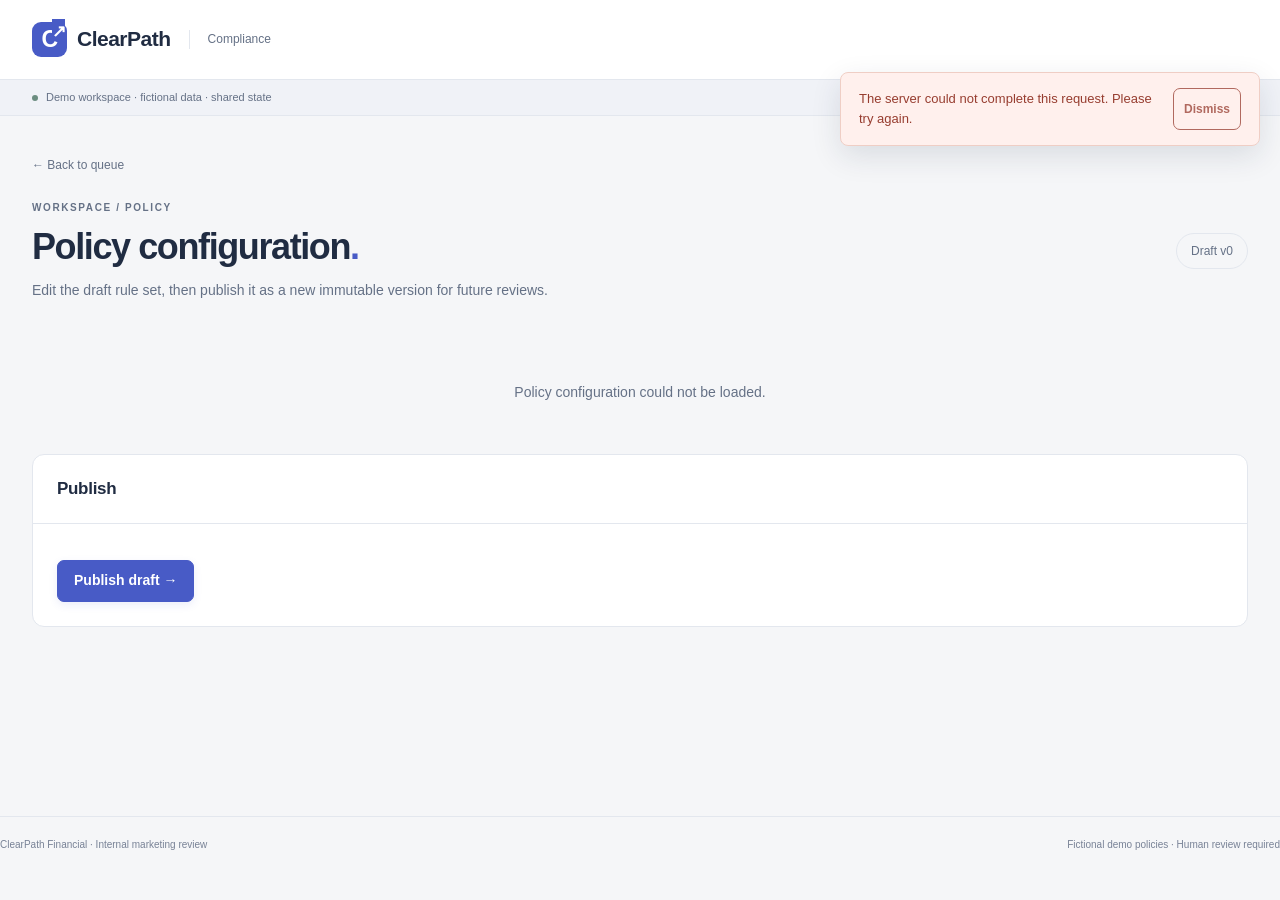
==== static/policies.html @ 1c84acc6 "S4: policy admin form, can_manage API, and acceptance tests" ====
<!DOCTYPE html>
<html lang="en">
<head>
<meta charset="utf-8">
<meta name="viewport" content="width=device-width, initial-scale=1"><title>Policy administration · ClearPath</title>
<link rel="icon" href="/static/favicon.svg" type="image/svg+xml">
<link rel="stylesheet" href="/static/styles.css">
</head>
<body><a class="skip-link" href="#main">Skip to content</a>
<header class="app-header"><a class="brand" href="/"><span class="brand-icon" aria-hidden="true">C<span>↗</span></span>ClearPath<span class="brand-product">Compliance</span></a>
<div id="header-actions" class="header-actions">
</div>
</header>
<div class="workspace-bar"><span><span class="live-dot"></span>Demo workspace · fictional data · shared state</span><span>Policy administration</span>
</div>
<main id="main" class="app-main"><a class="back-link" href="/">← Back to queue</a>
<div class="page-heading">
<div><p class="eyebrow">WORKSPACE / POLICY</p><h1>Policy configuration<span class="heading-dot">.</span></h1><p class="lede">Edit the draft rule set, then publish it as a new immutable version for future reviews.</p>
</div><span class="step-tag" id="draft-tag">Draft v0</span>
</div>
<div id="notice" class="notice" role="status" hidden>
</div>
<div id="loading" class="empty">Loading policy configuration…</div>
<div id="detail" hidden>
<div class="policy-layout">
<section class="panel">
<div class="panel-heading">
<div><p class="eyebrow">MUTABLE DRAFT</p><h2>Rules & scope</h2>
</div><span class="small" id="draft-hint"></span>
</div>
<div class="panel-body">
<p class="small" id="draft-summary"></p>
<form id="rules-form" class="form-stack" autocomplete="off">
<div id="rule-list">
</div>
<div class="form-footer"><span class="small" id="rules-note">Bounded text lengths and rule count are enforced server-side. Baseline forbidden-claim checks stay code-owned.</span>
<div class="actions"><button type="button" id="add-rule" class="quiet">＋ Add rule</button><button type="submit" class="primary">Save draft</button>
</div>
</div>
</form>
</div>
</section>
<section class="panel">
<div class="panel-heading">
<div><p class="eyebrow">PUBLISHED VERSIONS</p><h2>Version & history</h2>
</div><span class="small">Immutable snapshots · active pointer</span>
</div>
<div class="panel-body">
<p class="muted" id="active-summary"></p>
<div class="table-scroll">
<table>
<thead>
<tr><th>Version</th><th>Label</th><th>Published by</th><th>Published at</th><th>Policy hash</th>
</tr>
</thead>
<tbody id="snapshots-body">
</tbody>
</table>
</div>
</div>
</section>
<section class="panel">
<div class="panel-heading">
<div><p class="eyebrow">AUDIT TRAIL</p><h2>Policy events</h2>
</div>
</div>
<div class="panel-body"><ol id="audit-list" class="timeline">
</ol>
</div>
</section>
</div>
</div>
<div class="policy-sidebar">
<section class="panel">
<div class="panel-heading"><h2>Publish</h2>
</div>
<div class="panel-body"><p class="small" id="publish-copy"></p><button id="publish-btn" class="primary" type="button">Publish draft →</button>
</div>
</section>
</div>
</div>
</main>
<dialog id="publish-dialog">
<form method="dialog">
<h2>Publish this draft?</h2>
<p>This creates a new immutable policy version and advances the active pointer. Future analyses and decisions on open submissions are checked against it — earlier reviews are marked stale and cannot be approved until re-analyzed. Published versions cannot be edited or deleted.</p>
<div class="actions"><button value="cancel" type="button" id="publish-cancel">Cancel</button><button value="confirm" id="publish-confirm" class="primary">Publish version</button>
</div>
</form>
</dialog>
<footer class="app-footer"><span>ClearPath Financial · Internal marketing review</span><span>Fictional demo policies · Human review required</span>
</footer>
<script type="module" src="/static/policies.js">
</script>
</body>
</html>
---- static/styles.css ----
:root {
  color-scheme: light;
  --bg: #f5f6f8;
  --surface: #fff;
  --ink: #202c42;
  --muted: #657186;
  --line: #e3e7ee;
  --accent: #485bc6;
  --accent-light: #eef0ff;
  --danger: #a84437;
  --green: #267760;
  --radius: 12px;
  font-family: Inter, -apple-system, BlinkMacSystemFont, "Segoe UI", sans-serif;
  font-size: 14px;
  color: var(--ink);
  background: var(--bg)
}

* {
  box-sizing: border-box
}

body {
  margin: 0;
  line-height: 1.55
}

button,
input,
select,
textarea {
  font: inherit
}

button,
a,
input,
select,
textarea {
  -webkit-tap-highlight-color: transparent
}

a {
  color: var(--accent);
  text-decoration: none
}

a:hover {
  text-decoration: underline
}

button,
.button {
  display: inline-flex;
  align-items: center;
  justify-content: center;
  gap: 8px;
  min-height: 42px;
  padding: 10px 16px;
  border: 1px solid #d8deea;
  border-radius: 7px;
  background: #fff;
  color: var(--ink);
  font-weight: 600;
  cursor: pointer;
  text-decoration: none;
  line-height: 1.35
}

button:hover,
.button:hover {
  background: #f1f3f9;
  text-decoration: none
}

button:disabled {
  opacity: .5;
  cursor: not-allowed
}

.primary {
  background: var(--accent);
  color: #fff;
  border-color: var(--accent);
  box-shadow: 0 3px 8px #485bc61a
}

.primary:hover {
  background: #3b4db2
}

.danger {
  color: var(--danger);
  border-color: #e8c7c1;
  background: #fff7f5
}

.quiet {
  border: 0;
  box-shadow: none;
  background: transparent;
  color: var(--muted);
  padding: 9px
}

.small,
.muted {
  color: var(--muted)
}

.small {
  font-size: 12px
}

.muted {
  font-size: 13px;
  margin: 5px 0 0
}

h1,
h2,
h3,
p {
  margin-top: 0
}

h1 {
  font-size: 36px;
  font-weight: 650;
  letter-spacing: -1.4px;
  line-height: 1.2;
  margin-bottom: 12px
}

h2 {
  font-size: 17px;
  letter-spacing: -.3px;
  line-height: 1.4;
  margin: 0
}

h3 {
  font-size: 14px;
  margin-bottom: 5px
}

.heading-dot {
  color: var(--accent)
}

.lede {
  color: var(--muted);
  margin: 0;
  font-size: 14px
}

.eyebrow {
  font-size: 10px;
  font-weight: 700;
  letter-spacing: 1.6px;
  color: var(--muted);
  margin: 0 0 10px
}

.app-header {
  height: 80px;
  display: flex;
  align-items: center;
  justify-content: space-between;
  padding: 0 max(32px, calc((100vw - 1280px)/2));
  gap: 24px;
  background: white;
  border-bottom: 1px solid var(--line)
}

.brand {
  display: flex;
  align-items: center;
  gap: 10px;
  color: var(--ink);
  font-size: 21px;
  font-weight: 700;
  letter-spacing: -.5px;
  white-space: nowrap
}

.brand:hover {
  text-decoration: none
}

.brand-icon {
  position: relative;
  background: var(--accent);
  color: white;
  display: inline-grid;
  place-items: center;
  width: 35px;
  height: 35px;
  border-radius: 9px;
  font-size: 23px
}

.brand-icon span {
  position: absolute;
  right: 2px;
  top: -3px;
  font-size: 17px;
  background: var(--accent);
  height: 16px
}

.brand-product {
  font-size: 12px;
  color: var(--muted);
  font-weight: 500;
  letter-spacing: 0;
  border-left: 1px solid var(--line);
  margin-left: 8px;
  padding-left: 18px
}

.header-actions {
  display: flex;
  align-items: center;
  justify-content: flex-end;
  min-width: 0;
  flex: 1
}

.header-tools {
  display: inline-flex;
  align-items: center;
  gap: 4px;
  padding: 4px;
  border: 1px solid color-mix(in srgb, var(--line) 85%, #c9d2e3);
  border-radius: 999px;
  background:
    linear-gradient(180deg, #ffffff 0%, #f6f8fc 100%);
  box-shadow:
    0 1px 0 rgba(255, 255, 255, 0.9) inset,
    0 8px 20px rgba(28, 39, 63, 0.06);
  min-width: 0;
  max-width: 100%
}

.persona-switcher {
  display: inline-flex;
  align-items: center;
  gap: 8px;
  min-width: 0;
  max-width: min(240px, 52vw);
  margin: 0;
  padding: 3px 12px 3px 3px;
  border: 0;
  border-radius: 999px;
  background: transparent;
  cursor: pointer;
  box-shadow: inset 1px 0 0 var(--line);
  transition: background 140ms ease, box-shadow 140ms ease
}

.persona-switcher:hover {
  background: color-mix(in srgb, var(--accent-light) 55%, #eef2f8)
}

.persona-switcher:focus-within {
  outline: 2px solid color-mix(in srgb, var(--accent) 35%, transparent);
  outline-offset: 1px
}

.persona-meta {
  display: grid;
  gap: 1px;
  min-width: 0;
  line-height: 1.15
}

.persona-switcher select {
  width: auto;
  max-width: 100%;
  min-width: 0;
  min-height: 0;
  margin: 0;
  padding: 0 14px 0 0;
  border: 0;
  border-radius: 0;
  background: transparent url("data:image/svg+xml,%3Csvg xmlns='http://www.w3.org/2000/svg' width='12' height='12' viewBox='0 0 12 12'%3E%3Cpath fill='%23657186' d='M3 4.5 6 8l3-3.5'/%3E%3C/svg%3E") no-repeat right 1px;
  font-size: 12px;
  font-weight: 600;
  color: var(--ink);
  cursor: pointer;
  appearance: none;
  -webkit-appearance: none;
  text-overflow: ellipsis;
  white-space: nowrap;
  overflow: hidden
}

.persona-switcher select:focus {
  outline: none
}

.role-chip {
  display: inline-flex;
  align-items: center;
  width: fit-content;
  max-width: 100%;
  padding: 1px 6px;
  border-radius: 999px;
  font-size: 9px;
  font-weight: 700;
  letter-spacing: 0.04em;
  text-transform: uppercase;
  line-height: 1.4;
  white-space: nowrap;
  overflow: hidden;
  text-overflow: ellipsis
}

.role-chip.role-reviewer {
  background: color-mix(in srgb, var(--accent) 14%, white);
  color: #3f4fa8
}

.role-chip.role-submitter {
  background: color-mix(in srgb, var(--green) 12%, white);
  color: #1f6a55
}

.avatar {
  display: grid;
  place-items: center;
  border-radius: 50%;
  width: 30px;
  height: 30px;
  background: #e4e9f4;
  color: #3d4d6f;
  font-size: 10px;
  font-weight: 700;
  letter-spacing: 0.02em;
  flex-shrink: 0;
  box-shadow: 0 0 0 2px #fff, 0 0 0 3px color-mix(in srgb, var(--line) 80%, transparent)
}

.avatar.role-reviewer {
  background: linear-gradient(145deg, #e8ebff 0%, #dfe5fb 100%);
  color: #3a4a9c;
  box-shadow: 0 0 0 2px #fff, 0 0 0 3px color-mix(in srgb, var(--accent) 28%, transparent)
}

.avatar.role-submitter {
  background: linear-gradient(145deg, #e5f3ee 0%, #d8ece5 100%);
  color: #1f6a55;
  box-shadow: 0 0 0 2px #fff, 0 0 0 3px color-mix(in srgb, var(--green) 30%, transparent)
}

.notif-root {
  position: relative;
  flex-shrink: 0
}

.notif-toggle {
  position: relative;
  width: 36px;
  height: 36px;
  padding: 0;
  border-radius: 999px;
  border: 0;
  background: transparent;
  color: #3d4d6f;
  display: grid;
  place-items: center;
  flex-shrink: 0;
  transition: background 140ms ease, color 140ms ease
}

.notif-toggle:hover {
  background: color-mix(in srgb, var(--accent-light) 55%, #eef2f8);
  color: var(--ink)
}

.notif-bell {
  width: 16px;
  height: 16px;
  display: block
}

.notif-badge {
  position: absolute;
  top: -2px;
  right: -2px;
  min-width: 17px;
  height: 17px;
  padding: 0 4px;
  border-radius: 9px;
  background: linear-gradient(180deg, #d4664d 0%, #c04a35 100%);
  color: white;
  font-size: 9px;
  font-weight: 700;
  letter-spacing: 0.01em;
  display: grid;
  place-items: center;
  box-shadow: 0 0 0 2px #fff
}

.notif-panel {
  position: absolute;
  top: calc(100% + 10px);
  right: 0;
  width: min(360px, calc(100vw - 32px));
  background: white;
  border: 1px solid var(--line);
  border-radius: 10px;
  box-shadow: 0 14px 36px rgba(28, 39, 63, 0.14);
  z-index: 50;
  overflow: hidden
}

.notif-heading {
  display: flex;
  align-items: center;
  justify-content: space-between;
  gap: 12px;
  padding: 12px 14px;
  border-bottom: 1px solid var(--line);
  font-size: 13px
}

.notif-mark-all {
  padding: 4px 8px;
  font-size: 11px;
  background: transparent;
  border-color: var(--line);
  color: var(--muted)
}

.notif-list {
  max-height: 360px;
  overflow: auto
}

.notif-item {
  display: grid;
  gap: 3px;
  padding: 12px 14px;
  border-bottom: 1px solid var(--line);
  color: inherit;
  text-decoration: none
}

.notif-item:hover {
  background: #f7f8fb;
  text-decoration: none
}

.notif-item.unread {
  background: #f3f6fd;
  box-shadow: inset 3px 0 0 #5b7fc7
}

.notif-item strong {
  font-size: 13px
}

.notif-item .small {
  color: var(--muted);
  font-size: 11px
}

.notif-comment {
  font-size: 12px;
  color: #4a5568;
  margin-top: 2px;
  overflow: hidden;
  text-overflow: ellipsis;
  white-space: nowrap
}

.notif-empty {
  padding: 24px 14px;
  margin: 0;
  text-align: center;
  font-size: 12px
}

.workspace-bar {
  background: #f0f2f7;
  border-bottom: 1px solid var(--line);
  display: flex;
  justify-content: space-between;
  gap: 20px;
  padding: 9px max(32px, calc((100vw - 1280px)/2));
  font-size: 11px;
  color: var(--muted)
}

.live-dot {
  display: inline-block;
  width: 6px;
  height: 6px;
  border-radius: 50%;
  background: #6b8d80;
  margin-right: 8px;
  vertical-align: middle
}

.app-main {
  max-width: 1344px;
  margin: auto;
  padding: 38px 32px 52px;
  min-height: calc(100vh - 200px)
}

.page-heading {
  display: flex;
  align-items: center;
  justify-content: space-between;
  gap: 24px;
  margin-bottom: 30px
}

.actions {
  display: flex;
  gap: 10px;
  align-items: center;
  flex-wrap: wrap
}

.metrics {
  display: grid;
  grid-template-columns: repeat(4, minmax(0, 1fr));
  gap: 18px;
  margin: 0 0 30px
}

.metric {
  position: relative;
  background: white;
  border: 1px solid var(--line);
  border-radius: var(--radius);
  padding: 22px 24px
}

.metric::after {
  content: '↗';
  position: absolute;
  top: 20px;
  right: 23px;
  color: #9da7bc
}

.metric.warn::after {
  content: '◷';
  color: #b07941
}

.metric-label {
  font-size: 12px;
  font-weight: 600;
  color: var(--muted);
  margin-bottom: 10px
}

.metric-value {
  display: block;
  font-size: 34px;
  line-height: 1.2;
  letter-spacing: -1px;
  font-weight: 600;
  margin-bottom: 8px
}

.metric.warn .metric-value {
  color: #b16d35
}

.metric .small {
  margin: 0;
  font-size: 11px
}

.panel {
  background: #fff;
  border: 1px solid var(--line);
  border-radius: var(--radius);
  overflow: hidden
}

.panel-heading {
  display: flex;
  align-items: center;
  justify-content: space-between;
  gap: 16px;
  padding: 22px 24px;
  border-bottom: 1px solid var(--line)
}

.queue-panel>.panel-heading {
  border-bottom: 0;
  padding-bottom: 16px
}

.panel-body {
  padding: 24px
}

.tabs {
  display: flex;
  gap: 26px;
  padding: 0 24px;
  border-bottom: 1px solid var(--line)
}

.tabs a {
  font-weight: 600;
  font-size: 12px;
  padding: 10px 0 13px;
  color: var(--muted);
  border-bottom: 2px solid transparent
}

.tabs a.active {
  color: var(--accent);
  border-color: var(--accent)
}

.filters {
  display: flex;
  align-items: end;
  gap: 12px;
  padding: 20px 24px
}

.filters label {
  font-size: 10px;
  color: var(--muted);
  font-weight: 600
}

.filters .search {
  flex: 1
}

.filters input,
.filters select {
  font-size: 12px;
  min-height: 39px
}

.filters button {
  font-size: 12px;
  min-height: 39px
}

.filters .quiet {
  font-size: 12px
}

.table-scroll {
  overflow-x: auto
}

table {
  border-collapse: collapse;
  width: 100%;
  text-align: left
}

th {
  font-size: 10px;
  color: var(--muted);
  text-transform: uppercase;
  letter-spacing: .7px;
  background: #fafbfc;
  padding: 12px 18px;
  border-top: 1px solid var(--line);
  border-bottom: 1px solid var(--line);
  white-space: nowrap
}

th:first-child,
td:first-child {
  padding-left: 24px
}

td {
  padding: 19px 18px;
  border-bottom: 1px solid #edf0f4;
  font-size: 12px;
  vertical-align: middle
}

tbody tr:last-child td {
  border-bottom: 0
}

tbody tr:hover {
  background: #fafbff
}

.campaign-title {
  display: block;
  color: var(--ink);
  font-size: 13px;
  font-weight: 650
}

.campaign-meta {
  display: block;
  font-size: 10px;
  color: var(--muted);
  margin-top: 5px
}

.badge {
  display: inline-block;
  border-radius: 5px;
  padding: 5px 8px;
  font-size: 10px;
  font-weight: 600;
  white-space: nowrap;
  background: #eef0f4;
  color: #667083
}

.badge.under_review {
  background: #eef0ff;
  color: #5363b0
}

.badge.changes_requested {
  background: #fff2df;
  color: #9c671c
}

.badge.approved {
  background: #eaf5ee;
  color: #367a54
}

.badge.rejected {
  background: #fcece9;
  color: #a34f40
}

.overdue {
  color: var(--danger);
  font-weight: 600
}

.due {
  color: var(--muted)
}

.row-arrow {
  font-size: 18px;
  color: #77839b;
  display: grid;
  place-items: center;
  width: 32px;
  height: 32px
}

.pager {
  display: flex;
  align-items: center;
  justify-content: space-between;
  gap: 12px;
  padding: 12px 24px;
  border-top: 1px solid var(--line);
  background: #fcfcfd
}

.pager-summary {
  color: var(--muted);
  font-size: 12px;
  text-align: center;
  flex: 1
}

.pager .button.is-disabled,
.pager a[aria-disabled="true"] {
  opacity: 0.45;
  pointer-events: none
}

.table-footer {
  padding: 13px 24px;
  background: #fcfcfd;
  border-top: 1px solid var(--line);
  display: flex;
  justify-content: space-between;
  gap: 16px;
  color: var(--muted);
  font-size: 10px
}

.workspace-note {
  display: flex;
  align-items: center;
  gap: 16px;
  padding: 24px 4px 0;
  color: var(--muted);
  font-size: 12px
}

.workspace-note strong {
  color: #4a566c;
  font-weight: 600
}

.workspace-note p {
  margin: 3px 0 0
}

.note-icon {
  background: #e9edf5;
  border-radius: 8px;
  display: grid;
  place-items: center;
  width: 36px;
  height: 36px;
  font-size: 20px;
  flex-shrink: 0
}

.app-footer {
  max-width: 1280px;
  margin: auto;
  padding: 20px 0;
  border-top: 1px solid var(--line);
  display: flex;
  justify-content: space-between;
  gap: 20px;
  color: #788296;
  font-size: 10px
}

.empty {
  padding: 50px 24px;
  text-align: center;
  color: var(--muted)
}

.notice {
  padding: 15px 18px;
  border-radius: 8px;
  margin: 16px 0 24px;
  display: flex;
  gap: 16px;
  align-items: center;
  justify-content: space-between;
  font-size: 13px
}

.notice.toast {
  position: fixed;
  top: 72px;
  right: 20px;
  z-index: 40;
  margin: 0;
  max-width: min(420px, calc(100vw - 40px));
  box-shadow: 0 10px 30px rgba(28, 39, 63, 0.12);
  animation: notice-in 180ms ease-out
}

.notice.error {
  background: #fff0ed;
  color: #973d30;
  border: 1px solid #efcec5
}

.notice.success {
  background: #edf3ff;
  color: #425a8a;
  border: 1px solid #d4e0f7
}

.notice.attention {
  background: #fff8e8;
  color: #7a5a1e;
  border: 1px solid #efd9a8;
  position: static;
  box-shadow: none;
  animation: none;
  margin: 0 0 24px
}

.notice-dismiss {
  flex: none;
  padding: 4px 10px;
  font-size: 12px;
  background: transparent;
  border-color: currentColor;
  color: inherit;
  opacity: 0.75
}

.notice-dismiss:hover {
  opacity: 1;
  background: rgba(255, 255, 255, 0.35)
}

@keyframes notice-in {
  from {
    opacity: 0;
    transform: translateY(-6px)
  }

  to {
    opacity: 1;
    transform: none
  }
}

.next-action-panel.your-turn {
  border-color: #c8d6f0;
  box-shadow: inset 3px 0 0 #5b7fc7
}

.next-action-panel.your-turn #next-action {
  font-weight: 600;
  color: #2f4570
}

#next-action-panel #revision-form {
  margin-top: 14px
}

#next-action-panel #revision-copy {
  min-height: 160px;
  font-size: 13px;
  line-height: 1.45
}

#copy-panel #revision-form {
  margin-top: 4px
}

#copy-panel #revision-copy {
  min-height: 200px;
  font: inherit;
  line-height: 1.55
}

#copy-panel.editing {
  border-color: #c8d6f0;
  box-shadow: inset 3px 0 0 #5b7fc7
}

.back-link {
  display: inline-block;
  font-size: 12px;
  color: var(--muted);
  margin: 0 0 25px
}

.record-meta {
  display: grid;
  grid-template-columns: repeat(4, minmax(0, 1fr));
  gap: 20px;
  border-top: 1px solid var(--line);
  border-bottom: 1px solid var(--line);
  padding: 20px 0;
  margin-bottom: 28px
}

.record-meta strong {
  display: block;
  font-size: 12px;
  font-weight: 600;
  margin-top: 5px
}

.review-layout {
  display: grid;
  grid-template-columns: minmax(0, 1.65fr) minmax(300px, 1fr);
  gap: 24px;
  align-items: start
}

.review-content,
.review-sidebar {
  display: grid;
  gap: 24px;
  min-width: 0
}

.version-label {
  font-size: 10px;
  color: var(--muted);
  min-width: 145px
}

.copy-preview {
  border: 1px solid #e3e6ed;
  border-radius: 8px;
  padding: 28px;
  background: #fafbfe;
  min-height: 200px;
  font-size: 16px;
  line-height: 1.85;
  white-space: pre-wrap;
  overflow-wrap: anywhere;
  margin: 20px 0
}

mark {
  background: #ffe2a8;
  color: #70501c;
  border-radius: 2px;
  padding: 1px 0
}

.asset-context {
  margin-bottom: 16px;
  font-size: 12px
}

.finding {
  border-left: 2px solid #d7a05c;
  padding: 5px 0 5px 14px;
  margin: 20px 0
}

.finding p {
  font-size: 12px;
  color: var(--muted);
  margin: 6px 0
}

.finding blockquote {
  margin: 10px 0;
  font-size: 12px;
  padding: 8px 12px;
  background: #fff6e8;
  border-radius: 4px;
  overflow-wrap: anywhere
}

.check-passed {
  color: var(--green);
  font-weight: 600
}

.check-blocked {
  color: #996a30;
  font-weight: 600
}

.timeline {
  list-style: none;
  padding: 5px 24px 10px;
  margin: 0
}

.timeline li {
  position: relative;
  padding: 20px 0 20px 22px;
  border-bottom: 1px solid var(--line)
}

.timeline li::before {
  content: '';
  position: absolute;
  left: 0;
  top: 27px;
  width: 7px;
  height: 7px;
  border-radius: 50%;
  background: #a3aed1
}

.timeline li:last-child {
  border: 0
}

.timeline strong {
  display: block;
  font-size: 13px
}

.timeline .small {
  display: block;
  margin-top: 4px;
  font-size: 10px
}

.event-comment {
  background: #f5f6f9;
  padding: 12px;
  margin: 12px 0 0;
  border-radius: 6px;
  font-size: 13px;
  white-space: pre-wrap;
  overflow-wrap: anywhere
}

label {
  display: block;
  font-size: 12px;
  font-weight: 600
}

label .small {
  display: block;
  font-weight: 400;
  margin-top: 2px
}

input,
select,
textarea {
  display: block;
  width: 100%;
  border: 1px solid #d8deea;
  border-radius: 6px;
  padding: 10px 12px;
  margin-top: 6px;
  background: white;
  color: var(--ink);
  min-height: 42px
}

textarea {
  resize: vertical;
  line-height: 1.6
}

input::placeholder,
textarea::placeholder {
  color: #8993a4;
  font-size: 12px
}

fieldset {
  border: 0;
  padding: 0;
  margin: 0;
  min-width: 0;
  display: grid;
  gap: 22px
}

fieldset:disabled {
  opacity: .55
}

.form-stack {
  display: grid;
  gap: 18px
}

.form-grid {
  display: grid;
  grid-template-columns: 1fr 1fr;
  gap: 20px
}

.form-footer {
  display: flex;
  align-items: center;
  justify-content: space-between;
  gap: 20px;
  border-top: 1px solid var(--line);
  padding-top: 22px;
  margin-top: 4px
}

.form-stack p {
  margin-bottom: 0
}

.intake-layout {
  display: grid;
  grid-template-columns: minmax(0, 2.3fr) minmax(240px, 1fr);
  gap: 28px;
  align-items: start
}

.policy-layout {
  display: grid;
  grid-template-columns: minmax(0, 2.3fr) minmax(240px, 1fr);
  gap: 28px;
  align-items: start
}

.policy-sidebar {
  display: grid;
  gap: 20px
}

.policy-rule {
  border: 1px solid var(--line);
  border-radius: var(--radius);
  padding: 20px;
  margin: 16px 0;
  background: #fff;
  display: grid;
  gap: 14px
}

.policy-rule .form-grid {
  grid-template-columns: 1fr 1fr 1fr
}

.check-row {
  display: flex;
  align-items: center;
  gap: 8px
}

.check-row input[type="checkbox"] {
  width: 18px;
  height: 18px
}

.mono {
  font-family: ui-monospace, SFMono-Regular, Menlo, monospace;
  font-size: 11px;
  color: var(--muted)
}

.intake-guide {
  padding: 30px;
  border: 1px solid #dde1f2;
  border-radius: var(--radius);
  background: #edf0fa;
  color: #44527e
}

.guide-number {
  font-size: 27px;
  line-height: 1.25;
  letter-spacing: -.7px;
  font-weight: 600
}

.intake-guide hr {
  border-color: #d5dbed;
  margin: 25px 0
}

.intake-guide h3 {
  font-size: 12px;
  margin-top: 24px
}

.intake-guide p {
  font-size: 12px;
  color: #687698;
  line-height: 1.7;
  margin-bottom: 0
}

.side-note {
  padding: 20px 8px
}

.step-tag {
  color: var(--muted);
  font-size: 12px;
  border: 1px solid var(--line);
  border-radius: 30px;
  padding: 8px 14px
}

hr {
  border: 0;
  border-top: 1px solid var(--line);
  width: 100%;
  margin: 10px 0
}

dialog {
  max-width: 470px;
  width: calc(100% - 32px);
  border: 1px solid var(--line);
  border-radius: 14px;
  padding: 28px;
  color: var(--ink);
  box-shadow: 0 20px 80px #15214433
}

dialog::backdrop {
  background: #19233766
}

dialog h2 {
  margin-bottom: 14px
}

dialog p {
  color: var(--muted);
  font-size: 13px
}

dialog .actions {
  justify-content: flex-end;
  margin-top: 24px
}

:focus-visible {
  outline: 3px solid #8396ef;
  outline-offset: 3px
}

.skip-link {
  position: absolute;
  left: -10000px;
  top: 10px;
  z-index: 100;
  background: white;
  padding: 12px
}

.skip-link:focus {
  left: 12px
}

.sr-only {
  position: absolute;
  width: 1px;
  height: 1px;
  padding: 0;
  margin: -1px;
  overflow: hidden;
  clip: rect(0, 0, 0, 0);
  border: 0
}

[hidden] {
  display: none !important
}

@media(min-width:1600px) {
  .app-main {
    padding-top: 48px
  }

  .metrics {
    margin-bottom: 36px
  }

  .page-heading {
    margin-bottom: 36px
  }
}

@media(max-width:1050px) {
  .app-header {
    padding: 0 24px
  }

  .workspace-bar {
    padding: 8px 24px
  }

  .app-main {
    padding: 30px 24px
  }

  .metric {
    padding: 18px
  }

  .metric::after {
    right: 16px
  }

  .app-footer {
    margin: 0 24px
  }

  .filters {
    flex-wrap: wrap
  }

  .filters .search {
    flex-basis: 100%
  }

  .review-layout {
    grid-template-columns: minmax(0, 1.4fr) minmax(280px, 1fr)
  }

  .brand-product {
    display: none
  }

  td {
    padding: 16px 12px
  }

  .record-meta {
    grid-template-columns: 1fr 1fr
  }
}

@media(max-width:760px) {
  .app-header {
    height: auto;
    min-height: 76px;
    padding: 16px;
    flex-wrap: wrap;
    gap: 12px
  }

  .header-actions {
    margin-left: auto;
    flex: 1 1 auto;
    min-width: 0
  }

  .header-tools {
    max-width: 100%
  }

  .persona-switcher {
    max-width: min(168px, calc(100vw - 132px));
    padding: 2px 10px 2px 2px;
    gap: 6px
  }

  .persona-switcher select {
    font-size: 11px
  }

  .role-chip {
    font-size: 8px;
    padding: 1px 5px
  }

  .avatar {
    width: 28px;
    height: 28px
  }

  .notif-panel {
    position: fixed;
    top: 72px;
    right: 12px;
    left: 12px;
    width: auto
  }

  .workspace-bar {
    padding: 8px 16px
  }

  .workspace-bar>span:last-child {
    display: none
  }

  .app-main {
    padding: 26px 16px
  }

  .page-heading {
    align-items: flex-start;
    flex-direction: column;
    gap: 18px
  }

  h1 {
    font-size: 30px
  }

  .metrics {
    grid-template-columns: 1fr 1fr;
    gap: 12px
  }

  .metric-value {
    font-size: 30px
  }

  .metric .small {
    font-size: 10px
  }

  .metric-label {
    max-width: 85%;
    font-size: 11px
  }

  .panel-heading,
  .panel-body {
    padding: 20px
  }

  .filters {
    padding: 16px;
    gap: 10px
  }

  .filters label {
    flex: 1;
    min-width: 110px
  }

  .filters .search {
    flex-basis: 100%
  }

  .tabs {
    padding: 0 20px
  }

  .table-scroll table {
    min-width: 790px
  }

  .table-footer {
    padding: 12px 16px;
    flex-direction: column;
    gap: 4px
  }

  .review-layout,
  .intake-layout,
  .policy-layout {
    grid-template-columns: 1fr
  }

  .record-meta {
    gap: 14px
  }

  .form-grid {
    grid-template-columns: 1fr
  }

  .form-footer {
    align-items: stretch;
    flex-direction: column
  }

  .app-footer {
    margin: 0 16px;
    flex-direction: column;
    gap: 6px
  }

  .intake-guide {
    padding: 24px
  }

  .step-tag {
    display: none
  }

  .notice {
    align-items: flex-start;
    flex-direction: column
  }

  .notice.toast {
    top: auto;
    bottom: 20px;
    right: 12px;
    left: 12px;
    max-width: none
  }

  .workspace-note {
    align-items: flex-start
  }
}

@media(prefers-reduced-motion:reduce) {
  * {
    scroll-behavior: auto !important;
    animation: none !important;
    transition: none !important
  }
}

/* Keep accessible column labels inside the scrolling table's containing block. */
th { position: relative; }
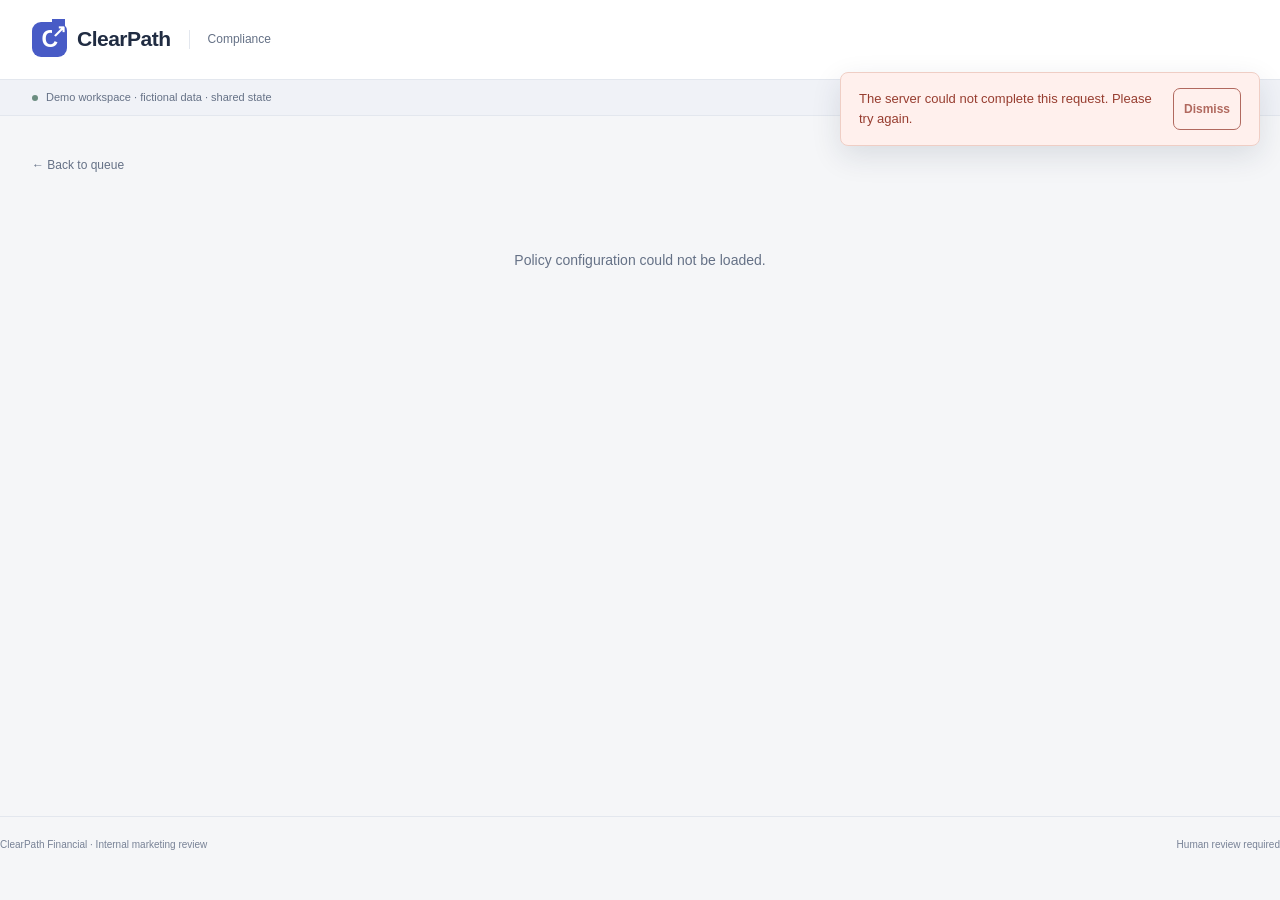
==== commit 7b59d2be: "Redesign policy admin, denser review page, cache revalidation, admin badge Policy page is a rules li" ====
--- a/static/policies.html
+++ b/static/policies.html
@@ -4,7 +4,7 @@
 <meta charset="utf-8">
 <meta name="viewport" content="width=device-width, initial-scale=1"><title>Policy administration · ClearPath</title>
 <link rel="icon" href="/static/favicon.svg" type="image/svg+xml">
-<link rel="stylesheet" href="/static/styles.css">
+<link rel="stylesheet" href="/static/styles.css?v=20261013">
 </head>
 <body><a class="skip-link" href="#main">Skip to content</a>
 <header class="app-header"><a class="brand" href="/"><span class="brand-icon" aria-hidden="true">C<span>↗</span></span>ClearPath<span class="brand-product">Compliance</span></a>
@@ -13,71 +13,69 @@
 </header>
 <div class="workspace-bar"><span><span class="live-dot"></span>Demo workspace · fictional data · shared state</span><span>Policy administration</span>
 </div>
-<main id="main" class="app-main"><a class="back-link" href="/">← Back to queue</a>
-<div class="page-heading">
-<div><p class="eyebrow">WORKSPACE / POLICY</p><h1>Policy configuration<span class="heading-dot">.</span></h1><p class="lede">Edit the draft rule set, then publish it as a new immutable version for future reviews.</p>
-</div><span class="step-tag" id="draft-tag">Draft v0</span>
-</div>
+<main id="main" class="app-main pol-main"><a class="back-link" href="/">← Back to queue</a>
 <div id="notice" class="notice" role="status" hidden>
 </div>
 <div id="loading" class="empty">Loading policy configuration…</div>
 <div id="detail" hidden>
-<div class="policy-layout">
-<section class="panel">
-<div class="panel-heading">
-<div><p class="eyebrow">MUTABLE DRAFT</p><h2>Rules & scope</h2>
-</div><span class="small" id="draft-hint"></span>
+<header class="pol-top">
+<div><h1>Policy rules</h1>
+<p class="pol-status"><span class="pol-pill pol-pill-live" id="active-pill"></span><span class="pol-pill" id="draft-pill"></span><span class="small" id="draft-hint"></span></p>
 </div>
-<div class="panel-body">
-<p class="small" id="draft-summary"></p>
-<form id="rules-form" class="form-stack" autocomplete="off">
-<div id="rule-list">
+<div class="pol-actions">
+<button type="button" id="discard-btn" class="quiet" hidden>Discard changes</button>
+<button type="button" id="save-btn" form="rules-form" class="primary">Save draft</button>
+<button type="button" id="publish-btn" class="pol-publish">Publish…</button>
 </div>
-<div class="form-footer"><span class="small" id="rules-note">Bounded text lengths and rule count are enforced server-side. Baseline forbidden-claim checks stay code-owned.</span>
-<div class="actions"><button type="button" id="add-rule" class="quiet">＋ Add rule</button><button type="submit" class="primary">Save draft</button>
+</header>
+<p class="small pol-publish-hint" id="publish-copy"></p>
+<p class="pol-readonly" id="readonly-banner" hidden></p>
+<nav class="pol-tabs" role="tablist">
+<button type="button" role="tab" class="pol-tab active" data-tab="rules" aria-selected="true">Rules <span class="pol-count" id="rule-count"></span></button>
+<button type="button" role="tab" class="pol-tab" data-tab="versions" aria-selected="false">Published versions</button>
+<button type="button" role="tab" class="pol-tab" data-tab="activity" aria-selected="false">Activity</button>
+</nav>
+<section id="tab-rules" class="pol-rules">
+<aside class="pol-list-pane">
+<div id="rule-list" class="pol-list" role="listbox" aria-label="Rules"></div>
+<button type="button" id="add-rule" class="quiet pol-add">＋ Add rule</button>
+</aside>
+<form id="rules-form" class="pol-editor" autocomplete="off">
+<div id="editor-empty" class="empty" hidden>No rules yet. Add one to get started.</div>
+<div id="editor-body" hidden>
+<div class="pol-editor-head"><h2 id="editor-title">Rule</h2>
+<label class="pol-switch"><input id="f-enabled" type="checkbox"><span>Enabled</span></label>
+</div>
+<div class="pol-fields">
+<label class="pol-field"><span class="pol-label">Title</span><input id="f-title" maxlength="120" required><span class="small">Shown to reviewers when this rule flags copy.</span></label>
+<div class="pol-row2">
+<label class="pol-field"><span class="pol-label">Rule ID</span><input id="f-key" maxlength="32" required class="mono"></label>
+<label class="pol-field"><span class="pol-label">Type</span><select id="f-kind"></select></label>
+</div>
+<label class="pol-field" id="f-literal-wrap" hidden><span class="pol-label">Required text</span><input id="f-literal" maxlength="500" placeholder="Exact text the copy must contain verbatim"><span class="small">Copy that omits this exact wording is blocked.</span></label>
+<label class="pol-field"><span class="pol-label">Instructions</span><textarea id="f-instructions" maxlength="2000" rows="5" placeholder="What should the reviewer look for, and why?"></textarea></label>
+<fieldset class="pol-scope"><legend class="pol-label">Applies to</legend>
+<div class="pol-row2">
+<label class="pol-field"><span class="small">Product</span><select id="f-product"></select></label>
+<label class="pol-field"><span class="small">Channel</span><select id="f-channel"></select></label>
+</div></fieldset>
+<div class="pol-editor-foot"><button type="button" id="remove-rule" class="danger quiet">Remove rule</button></div>
 </div>
 </div>
 </form>
+</section>
+<section id="tab-versions" class="panel" hidden>
+<div class="panel-body">
+<p class="muted" id="active-summary"></p>
+<div class="table-scroll"><table>
+<thead><tr><th>Version</th><th>Label</th><th>Published by</th><th>Published at</th><th>Policy hash</th></tr></thead>
+<tbody id="snapshots-body"></tbody>
+</table></div>
 </div>
 </section>
-<section class="panel">
-<div class="panel-heading">
-<div><p class="eyebrow">PUBLISHED VERSIONS</p><h2>Version & history</h2>
-</div><span class="small">Immutable snapshots · active pointer</span>
-</div>
-<div class="panel-body">
-<p class="muted" id="active-summary"></p>
-<div class="table-scroll">
-<table>
-<thead>
-<tr><th>Version</th><th>Label</th><th>Published by</th><th>Published at</th><th>Policy hash</th>
-</tr>
-</thead>
-<tbody id="snapshots-body">
-</tbody>
-</table>
-</div>
-</div>
+<section id="tab-activity" class="panel" hidden>
+<div class="panel-body"><ol id="audit-list" class="timeline"></ol></div>
 </section>
-<section class="panel">
-<div class="panel-heading">
-<div><p class="eyebrow">AUDIT TRAIL</p><h2>Policy events</h2>
-</div>
-</div>
-<div class="panel-body"><ol id="audit-list" class="timeline">
-</ol>
-</div>
-</section>
-</div>
-</div>
-<div class="policy-sidebar">
-<section class="panel">
-<div class="panel-heading"><h2>Publish</h2>
-</div>
-<div class="panel-body"><p class="small" id="publish-copy"></p><button id="publish-btn" class="primary" type="button">Publish draft →</button>
-</div>
-</section>
-</div>
 </div>
 </main>
 <dialog id="publish-dialog">
@@ -88,9 +86,9 @@
 </div>
 </form>
 </dialog>
-<footer class="app-footer"><span>ClearPath Financial · Internal marketing review</span><span>Fictional demo policies · Human review required</span>
+<footer class="app-footer"><span>ClearPath Financial · Internal marketing review</span><span>Human review required</span>
 </footer>
-<script type="module" src="/static/policies.js">
+<script type="module" src="/static/policies.js?v=20261013">
 </script>
 </body>
 </html>
--- a/static/styles.css
+++ b/static/styles.css
@@ -1578,3 +1578,435 @@
 
 /* Keep accessible column labels inside the scrolling table's containing block. */
 th { position: relative; }
+
+.policy-check-blocked {
+  border-color: #d7a05c;
+  box-shadow: 0 0 0 1px #d7a05c
+}
+
+.policy-check-blocked .finding h3 {
+  font-size: 15px;
+  margin: 4px 0
+}
+
+.policy-check-blocked .finding p {
+  font-size: 13px
+}
+
+.policy-check-blocked .finding blockquote {
+  font-size: 13px;
+  font-weight: 600
+}
+
+/* Desktop density for the review workspace: less padding, wider canvas. */
+@media (min-width: 1100px) {
+  body:has(.review-layout) .app-main {
+    max-width: 1600px;
+    padding: 18px 32px 36px
+  }
+
+  body:has(.review-layout) .back-link {
+    margin: 0 14px 12px 0
+  }
+
+  body:has(.review-layout) .back-links {
+    display: inline-block
+  }
+
+  body:has(.review-layout) .page-heading {
+    margin-bottom: 14px
+  }
+
+  body:has(.review-layout) .record-meta {
+    padding: 12px 0;
+    gap: 16px;
+    margin-bottom: 16px
+  }
+
+  .review-layout {
+    grid-template-columns: minmax(0, 1.3fr) minmax(380px, 1fr);
+    gap: 16px
+  }
+
+  .review-content,
+  .review-sidebar {
+    gap: 16px
+  }
+
+  .review-layout .panel-heading {
+    padding: 12px 18px
+  }
+
+  .review-layout .panel-body {
+    padding: 14px 18px
+  }
+
+  .review-layout .copy-preview {
+    padding: 16px 18px;
+    min-height: 0;
+    margin: 10px 0;
+    line-height: 1.6;
+    font-size: 15px
+  }
+
+  .review-layout .finding {
+    margin: 12px 0
+  }
+
+  .review-layout .form-stack textarea {
+    min-height: 0;
+    height: 64px
+  }
+
+  .review-layout .timeline>li {
+    padding: 10px 0
+  }
+}
+
+/* Policy administration: rules list + editor */
+.pol-main {
+  max-width: 1280px
+}
+
+.pol-top {
+  display: flex;
+  align-items: flex-start;
+  justify-content: space-between;
+  gap: 24px;
+  margin-bottom: 8px
+}
+
+.pol-top h1 {
+  margin: 0 0 8px;
+  font-size: 28px;
+  letter-spacing: -.02em
+}
+
+.pol-status {
+  display: flex;
+  align-items: center;
+  gap: 8px;
+  margin: 0;
+  flex-wrap: wrap
+}
+
+.pol-pill {
+  display: inline-block;
+  padding: 2px 10px;
+  border-radius: 99px;
+  background: #eef0f5;
+  color: var(--muted);
+  font-size: 12px;
+  font-weight: 600
+}
+
+.pol-pill-live {
+  background: #e3f3ed;
+  color: var(--green)
+}
+
+.pol-pill-dirty {
+  background: #fff1d6;
+  color: #8a5a12
+}
+
+.pol-actions {
+  display: flex;
+  gap: 10px;
+  align-items: center;
+  position: sticky;
+  top: 12px
+}
+
+.pol-publish {
+  background: var(--ink);
+  color: #fff;
+  border-color: var(--ink)
+}
+
+.pol-publish:disabled {
+  opacity: .45
+}
+
+.pol-publish-hint {
+  margin: 0 0 14px;
+  text-align: right
+}
+
+.pol-tabs {
+  display: flex;
+  gap: 24px;
+  border-bottom: 1px solid var(--line);
+  margin-bottom: 18px
+}
+
+.pol-tab {
+  background: none;
+  border: 0;
+  border-bottom: 2px solid transparent;
+  padding: 8px 0;
+  color: var(--muted);
+  font-weight: 600;
+  cursor: pointer;
+  border-radius: 0
+}
+
+.pol-tab.active {
+  color: var(--ink);
+  border-bottom-color: var(--accent)
+}
+
+.pol-count {
+  background: #eef0f5;
+  border-radius: 99px;
+  padding: 0 7px;
+  font-size: 11px;
+  margin-left: 4px
+}
+
+.pol-rules {
+  display: grid;
+  grid-template-columns: 340px minmax(0, 1fr);
+  gap: 18px;
+  align-items: start
+}
+
+.pol-list-pane,
+.pol-editor {
+  background: #fff;
+  border: 1px solid var(--line);
+  border-radius: var(--radius)
+}
+
+.pol-list-pane {
+  padding: 10px
+}
+
+.pol-group {
+  margin: 10px 8px 6px;
+  font-size: 11px;
+  letter-spacing: .08em;
+  text-transform: uppercase;
+  color: var(--muted);
+  font-weight: 600
+}
+
+.pol-item {
+  display: block;
+  width: 100%;
+  text-align: left;
+  background: none;
+  border: 1px solid transparent;
+  border-radius: 8px;
+  padding: 9px 10px;
+  cursor: pointer;
+  color: var(--ink)
+}
+
+.pol-item:hover {
+  background: #f6f7fb
+}
+
+.pol-item.selected {
+  background: var(--accent-light);
+  border-color: #c9d0f5
+}
+
+.pol-item.off strong {
+  color: var(--muted);
+  font-weight: 500
+}
+
+.pol-item-top {
+  display: flex;
+  justify-content: space-between;
+  gap: 8px
+}
+
+.pol-state {
+  font-size: 11px;
+  color: var(--green);
+  font-weight: 600
+}
+
+.pol-item.off .pol-state {
+  color: var(--muted)
+}
+
+.pol-add {
+  width: 100%;
+  margin-top: 8px
+}
+
+.pol-editor {
+  padding: 20px 24px
+}
+
+.pol-editor-head {
+  display: flex;
+  align-items: center;
+  justify-content: space-between;
+  gap: 16px;
+  margin-bottom: 16px
+}
+
+.pol-editor-head h2 {
+  margin: 0;
+  font-size: 18px
+}
+
+.pol-switch {
+  display: flex;
+  align-items: center;
+  gap: 8px;
+  font-weight: 600
+}
+
+.pol-fields {
+  display: grid;
+  gap: 16px
+}
+
+.pol-field {
+  display: grid;
+  gap: 5px
+}
+
+.pol-label {
+  font-weight: 600;
+  font-size: 12px
+}
+
+.pol-row2 {
+  display: grid;
+  grid-template-columns: 1fr 1fr;
+  gap: 16px
+}
+
+.pol-scope {
+  border: 1px solid var(--line);
+  border-radius: 8px;
+  padding: 12px 14px 14px;
+  margin: 0
+}
+
+.pol-editor-foot {
+  display: flex;
+  justify-content: flex-end;
+  border-top: 1px solid var(--line);
+  padding-top: 14px
+}
+
+@media (max-width: 860px) {
+  .pol-rules,
+  .pol-row2 {
+    grid-template-columns: 1fr
+  }
+
+  .pol-top {
+    flex-direction: column
+  }
+
+  .pol-publish-hint {
+    text-align: left
+  }
+}
+
+.pol-switch input[type="checkbox"] {
+  width: 18px;
+  height: 18px;
+  padding: 0;
+  margin: 0;
+  flex: none
+}
+
+.pol-switch {
+  flex: none;
+  white-space: nowrap
+}
+
+.pol-readonly {
+  background: #fff6e8;
+  border: 1px solid #ecd2a4;
+  border-radius: 8px;
+  color: #70501c;
+  padding: 10px 14px;
+  margin: 0 0 14px
+}
+
+.progress-row {
+  display: flex;
+  align-items: center;
+  gap: 10px;
+  flex-wrap: wrap;
+  margin-bottom: 10px
+}
+
+.spinner {
+  width: 16px;
+  height: 16px;
+  border: 2px solid #d9def5;
+  border-top-color: var(--accent);
+  border-radius: 50%;
+  animation: spin .8s linear infinite
+}
+
+.progress-bar {
+  flex: 1 0 100%;
+  height: 4px;
+  border-radius: 4px;
+  background: #e9ecf8;
+  overflow: hidden
+}
+
+.progress-bar span {
+  display: block;
+  width: 35%;
+  height: 100%;
+  background: var(--accent);
+  border-radius: 4px;
+  animation: slide 1.4s ease-in-out infinite
+}
+
+.is-analyzing {
+  border-color: #c9d0f5
+}
+
+@keyframes spin {
+  to {
+    transform: rotate(360deg)
+  }
+}
+
+@keyframes slide {
+  0% {
+    transform: translateX(-100%)
+  }
+
+  100% {
+    transform: translateX(300%)
+  }
+}
+
+@media (prefers-reduced-motion: reduce) {
+  .spinner,
+  .progress-bar span {
+    animation-duration: 3s
+  }
+}
+
+.analyzing-tag {
+  display: inline-flex;
+  align-items: center;
+  gap: 6px;
+  margin-left: 8px;
+  font-size: 11px;
+  font-weight: 600;
+  color: var(--accent)
+}
+
+.analyzing-tag .spinner {
+  width: 11px;
+  height: 11px;
+  border-width: 2px
+}
